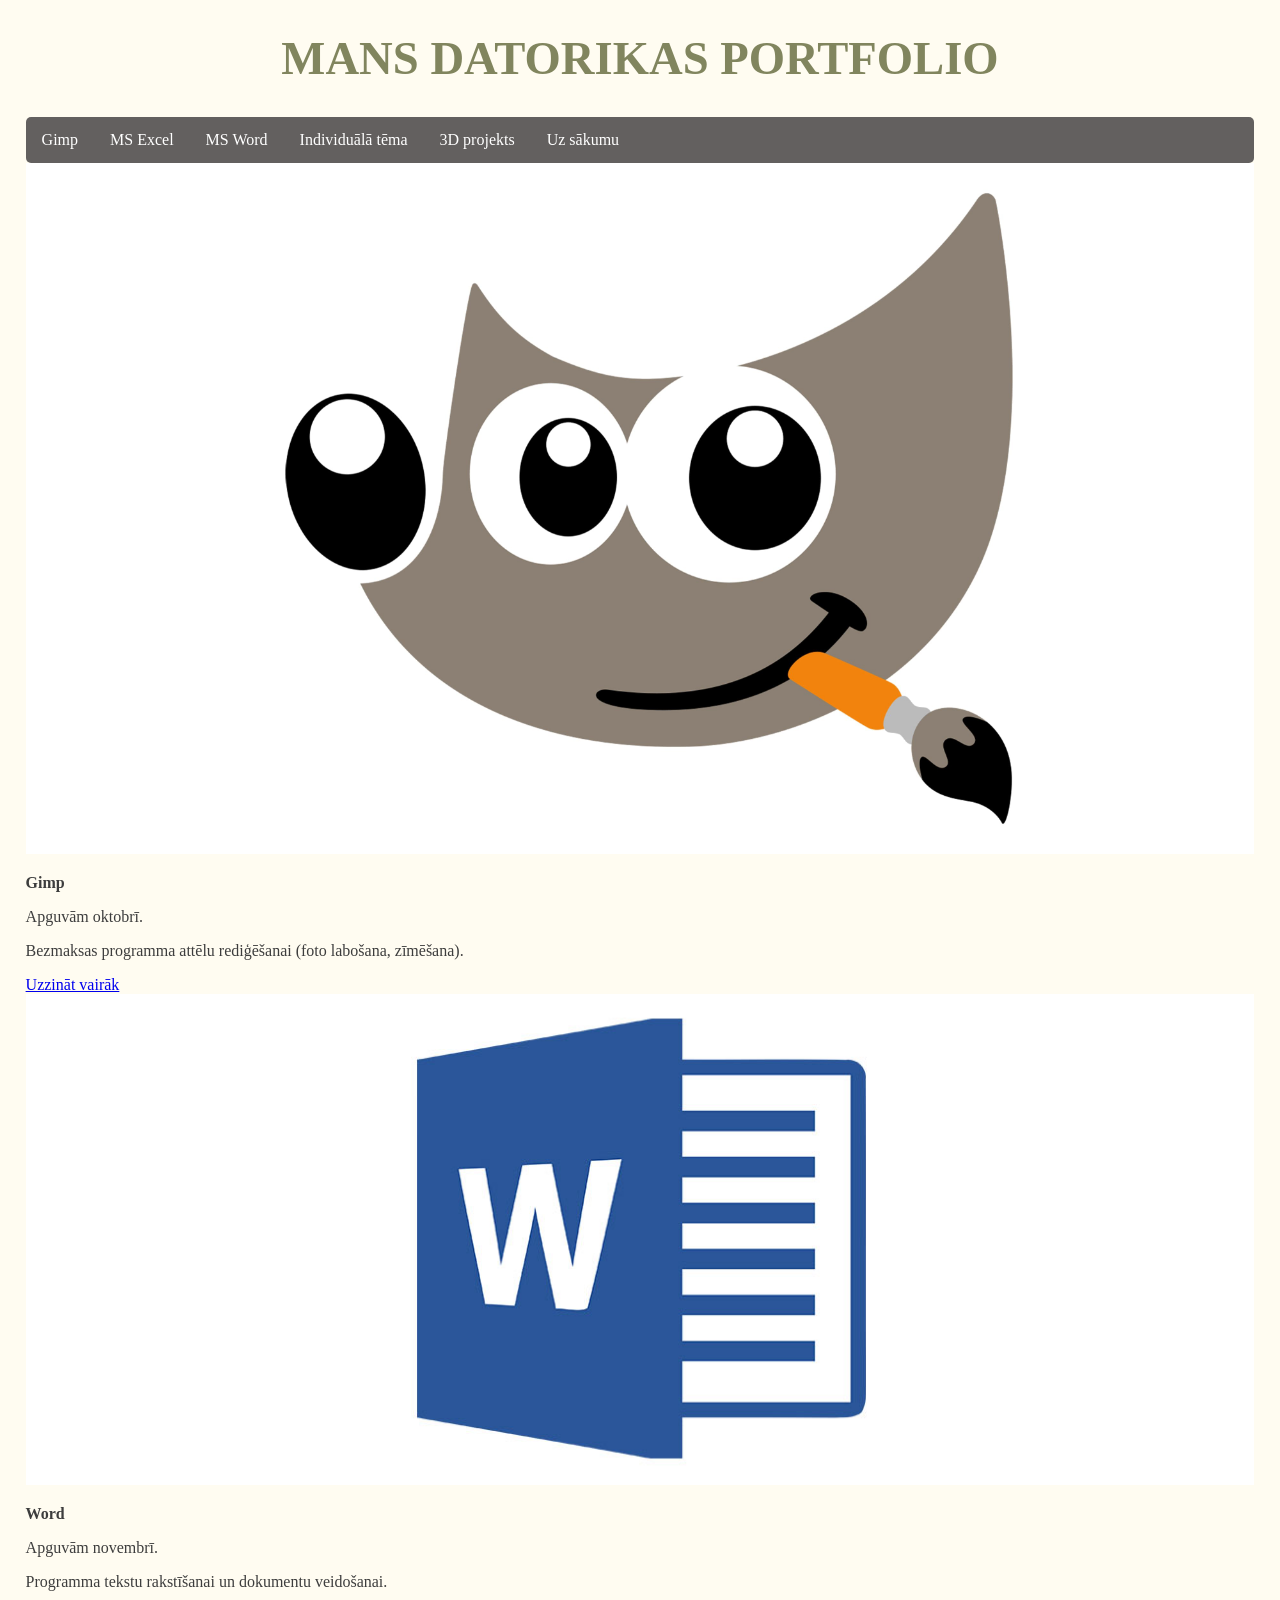
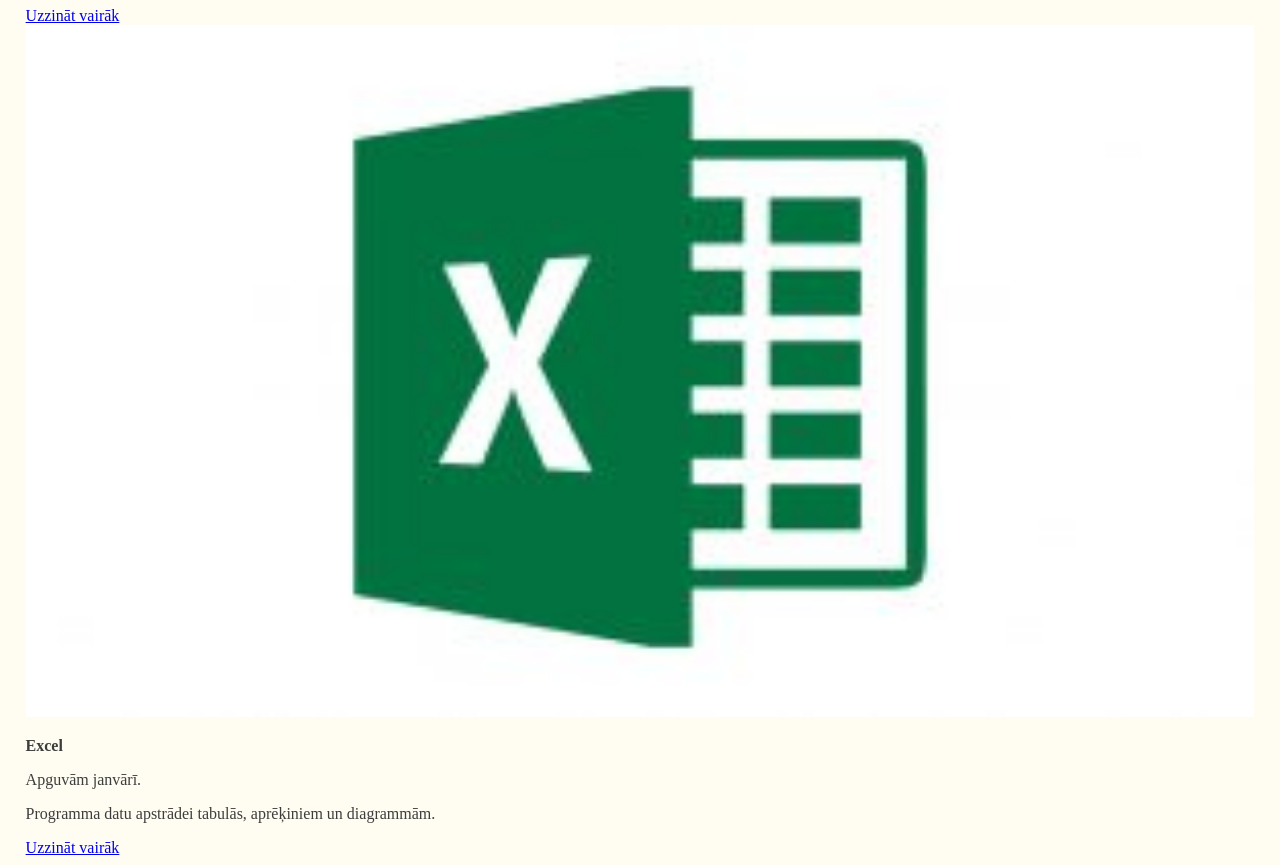
==== index.html @ 17dadc5f "izdaru commit darbību" ====
<!DOCTYPE html>
<html>

<head>
  <meta charset="utf-8">
   <meta name="viewport" content="width=device-width, initial-scale=1.0">
  <title>Portfolio</title>
  <link href="CSS/css.css" rel="stylesheet" type="text/css" />
    <link rel="stylesheet" href="https://www.w3schools.com/w3css/5/w3.css">
  <link rel="stylesheet" href="https://fonts.googleapis.com/css?family=Lato">
  <link rel="stylesheet" href="https://cdnjs.cloudflare.com/ajax/libs/font-awesome/4.7.0/css/font-awesome.min.css">
  <style>h1 {
  font-size: 35pt;
  font-family: Georgia, serif;
  color: #81855E; /*teksta krāsa*/
  text-align: center;
}
  body {
  background-color:#fffcf1; /*fona krāsa*/
  margin-left: 2%;
  margin-right: 2%;
}
  </style>
</head>

<body>
  <h1> MANS DATORIKAS PORTFOLIO</h1><!--Virsraksts-->
  
    <ul>
    <li class="dropdown"> <!--izveido navigāciju-->
      <a href="javascript:void(0)"> Gimp </a>
      <div class="dropdown-content">
        <a href="manipulacija.html">Attēlu manipulācija</a>
        <a href="baneris.html">Banera izveide</a>
      </div>
    </li>
    <li><a href="tresalapa.html"> MS Excel </a></li>
    <li><a href="word.html"> MS Word </a> </li>
  <li><a href="otralapa.html"> Individuālā tēma </a></li>
  <li><a href="3d.html"> 3D projekts </a></li>
  <li><a href="index.html"> Uz sākumu </a></li>
  </ul>
  
  
  
   <div class="w3-row-padding w3-padding-32" style="margin:8 -16px"> 
          <div class="w3-third w3-margin-bottom">
            <img src="images/gimp_1.jpg" alt="Gimp" style="width:100%" class="w3-hover-opacity">
            <div class="w3-container w3-white">
              <p><b>Gimp</b></p>
              <p class="w3-opacity">Apguvām oktobrī.</p>
              <p>Bezmaksas programma attēlu rediģēšanai (foto labošana, zīmēšana).</p>
              <a href="index.html" class="w3-button w3-black w3-margin-bottom">
                Uzzināt vairāk</a>
            </div>
          </div>
          <div class="w3-third w3-margin-bottom">
            <img src="images/word_5.jpg" alt="Word" style="width:100%" class="w3-hover-opacity">
            <div class="w3-container w3-white">
              <p><b>Word</b></p>
              <p class="w3-opacity">Apguvām novembrī.</p>
              <p>Programma tekstu rakstīšanai un dokumentu veidošanai.</p>
  
              <a href="index.html" class="w3-button w3-black w3-margin-bottom">
                Uzzināt vairāk</a>
            </div>
          </div>
       <div class="w3-third w3-margin-bottom">
         <img src="images/excel_5.jpg" alt="Word" style="width:100%" class="w3-hover-opacity">
            <div class="w3-container w3-white">
              <p><b>Excel</b></p>
              <p class="w3-opacity">Apguvām janvārī.</p>
              <p>Programma datu apstrādei tabulās, aprēķiniem un diagrammām.</p>
              <a href="index.html" class="w3-button w3-black w3-margin-bottom">
                Uzzināt vairāk</a>
            </div>
          </div>
        </div>
      </div>
    </div>

  

  
  
</body>
</html>
---- CSS/css.css ----
/*
Click nbfs://nbhost/SystemFileSystem/Templates/Licenses/license-default.txt to change this license
Click nbfs://nbhost/SystemFileSystem/Templates/ClientSide/css.css to edit this template
*/
/* 
    Created on : Feb 13, 2026, 11:50:27 AM
    Author     : enuke
*/

body {
  background-color:#fffcf1; /*fona krāsa*/
  margin-left: 2%;
  margin-right: 2%;
}

h1 {
  font-size: 35pt;
  font-family: Georgia, serif;
  color: #81855E; /*teksta krāsa*/
  text-align: center;
}

ul {
  list-style-type: none;
  margin: 0;
  padding: 0;
  overflow: hidden;
  background-color:#63605f; /*fona krāsa*/
border-radius: 5px;
}


li {
  float: left;
}

li a {
  display: inline-block;
  color: #ffffff;
  text-align: center;
  padding: 14px 16px;
  text-decoration: none;
}

li a:hover, .dropdown:hover{ /*hover nozīmē izmaiņas*/
  background-color:#4f4f4f;
}

li.dropdown {
  display: inline-block;
}

.dropdown-content {
  display: none;
  position: absolute;
  background-color: #f9f9f9;
  min-width: 160px;
  box-shadow: 0px 8px 16px 0px rgba(0,0,0,0.2);
  z-index: 1;
  border-radius: 10px;
}


.dropdown-content a {
  color: #6c584c;
  padding: 12px 16px;
  text-decoration: none;
  display: block;
  text-align: left;
}

.dropdown-content a:hover {
  background-color: #f1f1f1;
border-radius: 10px;
}

.dropdown:hover .dropdown-content {
  display: block;
}
p{
  color: #3d3d3d;
}
h2{
  color: #3d3d3d;
}
h3{
  color: #3d3d3d;
}
h4{
  color: #3d3d3d;
}
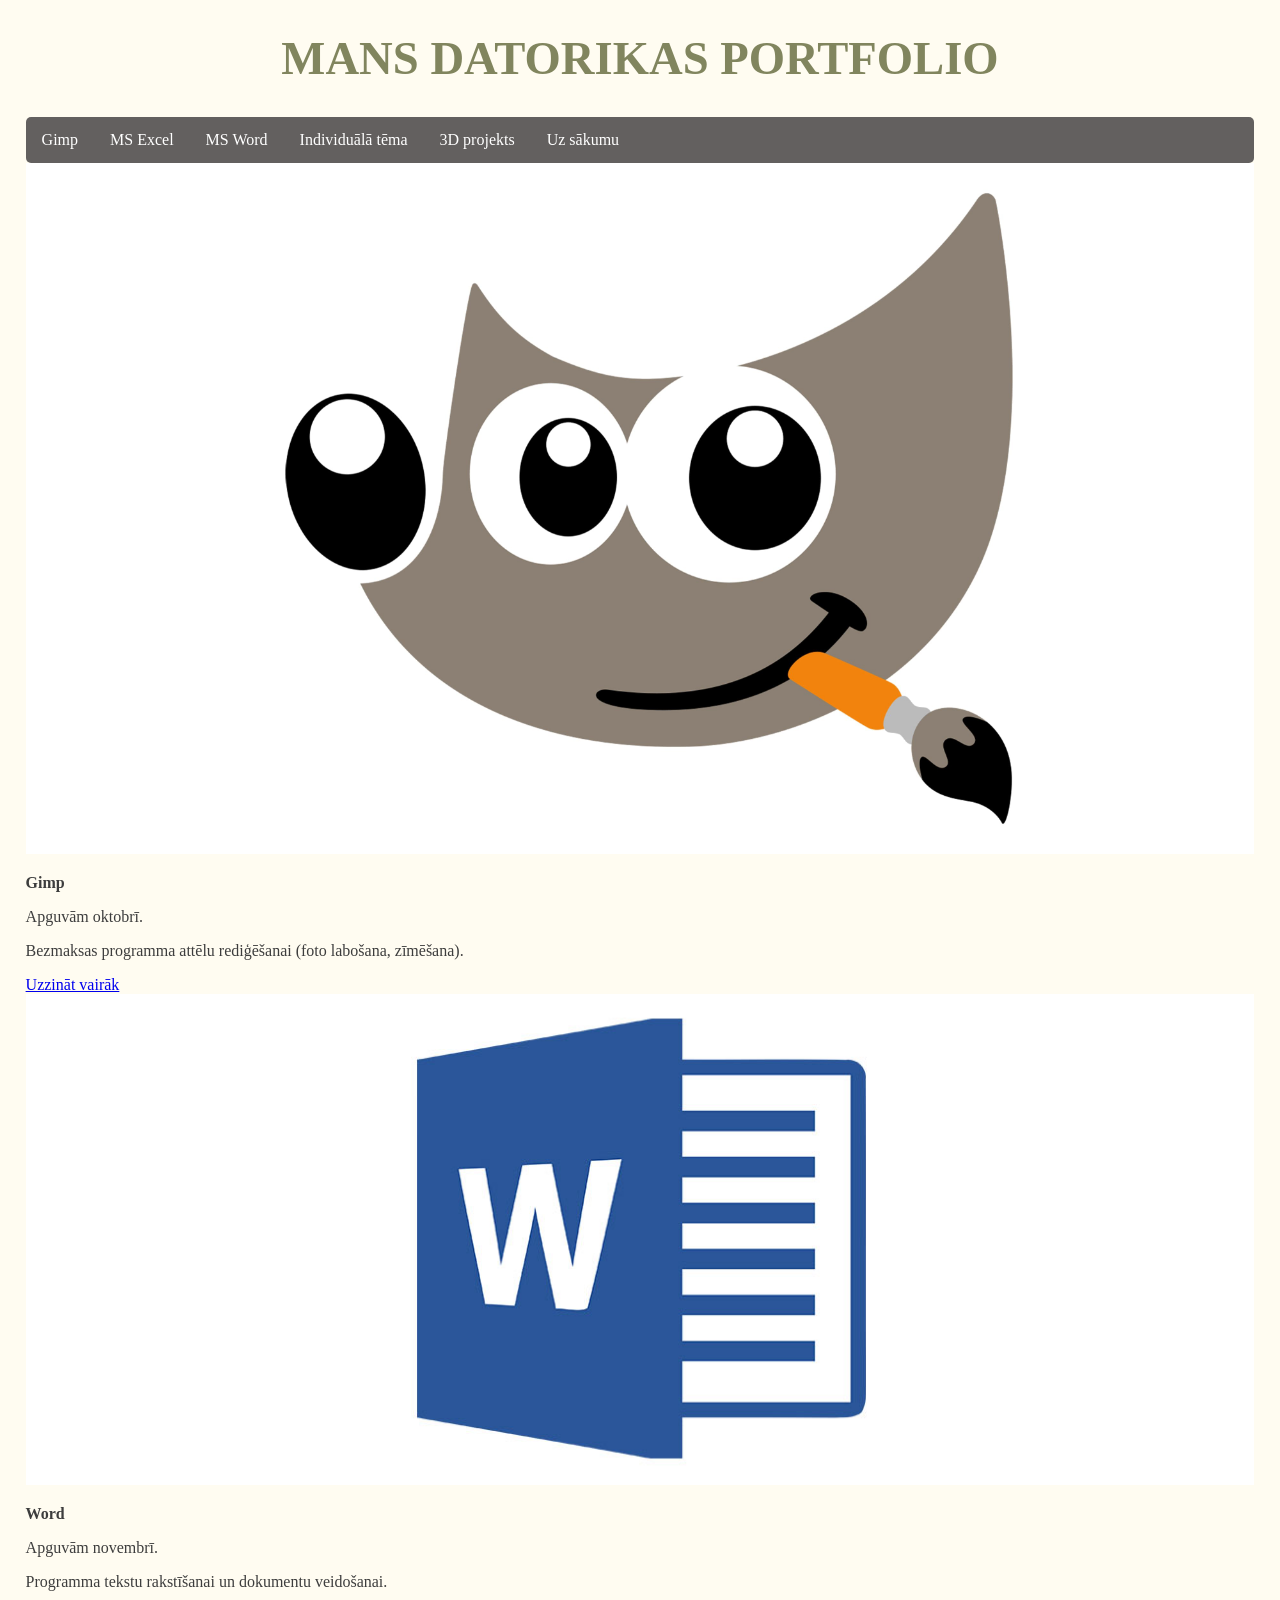
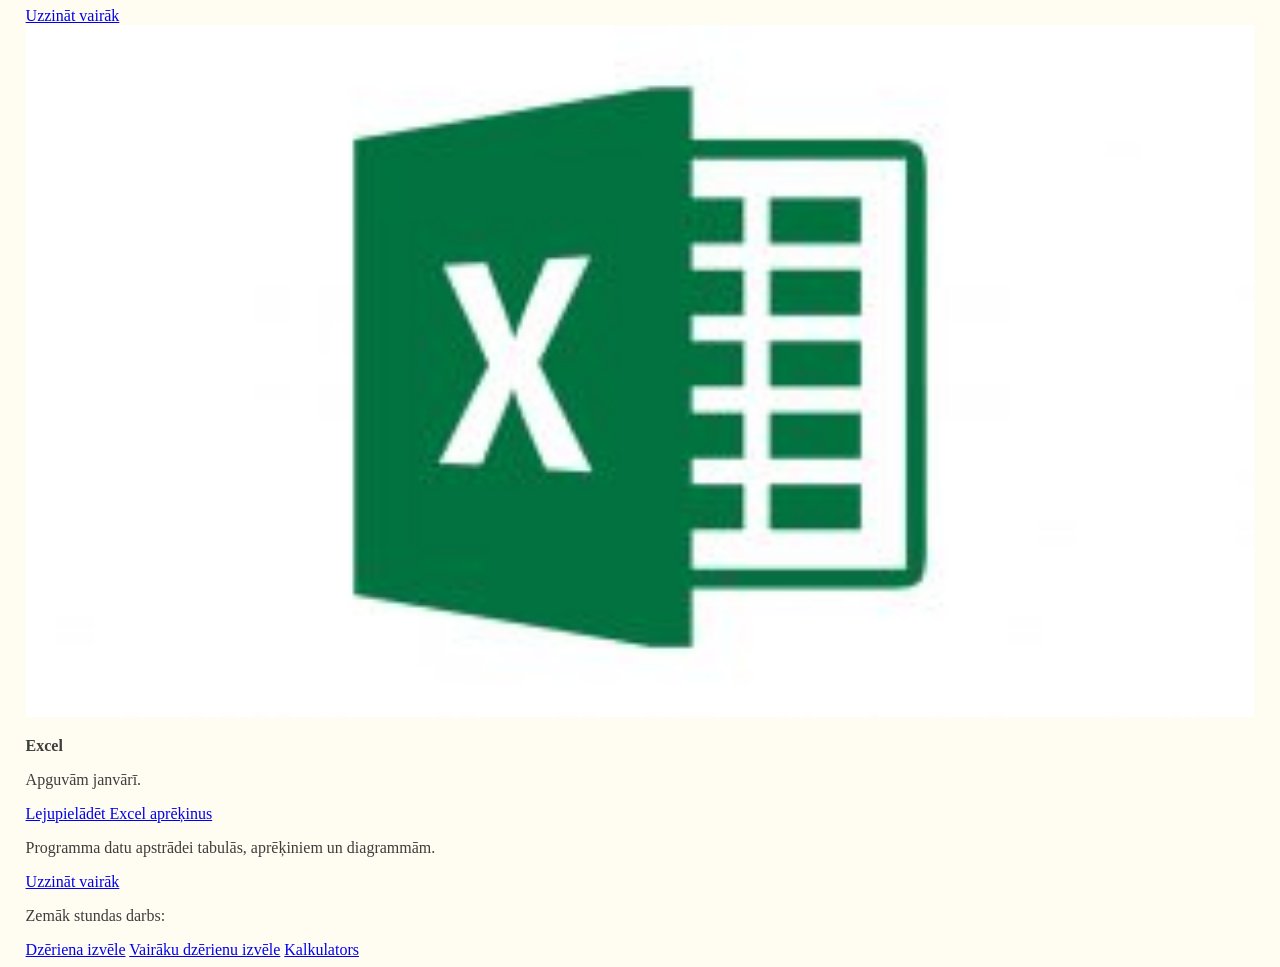
==== commit cf068d91: "izdaru commit darbību" ====
--- a/index.html
+++ b/index.html
@@ -50,7 +50,7 @@
               <p><b>Gimp</b></p>
               <p class="w3-opacity">Apguvām oktobrī.</p>
               <p>Bezmaksas programma attēlu rediģēšanai (foto labošana, zīmēšana).</p>
-              <a href="index.html" class="w3-button w3-black w3-margin-bottom">
+              <a href="manipulacija.html" class="w3-button w3-black w3-margin-bottom">
                 Uzzināt vairāk</a>
             </div>
           </div>
@@ -61,7 +61,7 @@
               <p class="w3-opacity">Apguvām novembrī.</p>
               <p>Programma tekstu rakstīšanai un dokumentu veidošanai.</p>
   
-              <a href="index.html" class="w3-button w3-black w3-margin-bottom">
+              <a href="word.html" class="w3-button w3-black w3-margin-bottom">
                 Uzzināt vairāk</a>
             </div>
           </div>
@@ -69,17 +69,24 @@
          <img src="images/excel_5.jpg" alt="Word" style="width:100%" class="w3-hover-opacity">
             <div class="w3-container w3-white">
               <p><b>Excel</b></p>
-              <p class="w3-opacity">Apguvām janvārī.</p>
+              <p class="w3-opacity">Apguvām janvārī.</p>  <a href="_kopija.xlsx" download> Lejupielādēt Excel aprēķinus</a>
               <p>Programma datu apstrādei tabulās, aprēķiniem un diagrammām.</p>
-              <a href="index.html" class="w3-button w3-black w3-margin-bottom">
+              <a href="_kopija.xlsx" class="w3-button w3-black w3-margin-bottom">
                 Uzzināt vairāk</a>
+      
             </div>
           </div>
         </div>
       </div>
     </div>
 
-  
+    <p>Zemāk stundas darbs:</p>
+    
+    <a href="dzer.html">Dzēriena izvēle</a> 
+    <a href="dzerdaudz.html">Vairāku dzērienu izvēle</a> 
+    <a href="forma.html">Kalkulators</a> 
+    
+
 
   
   
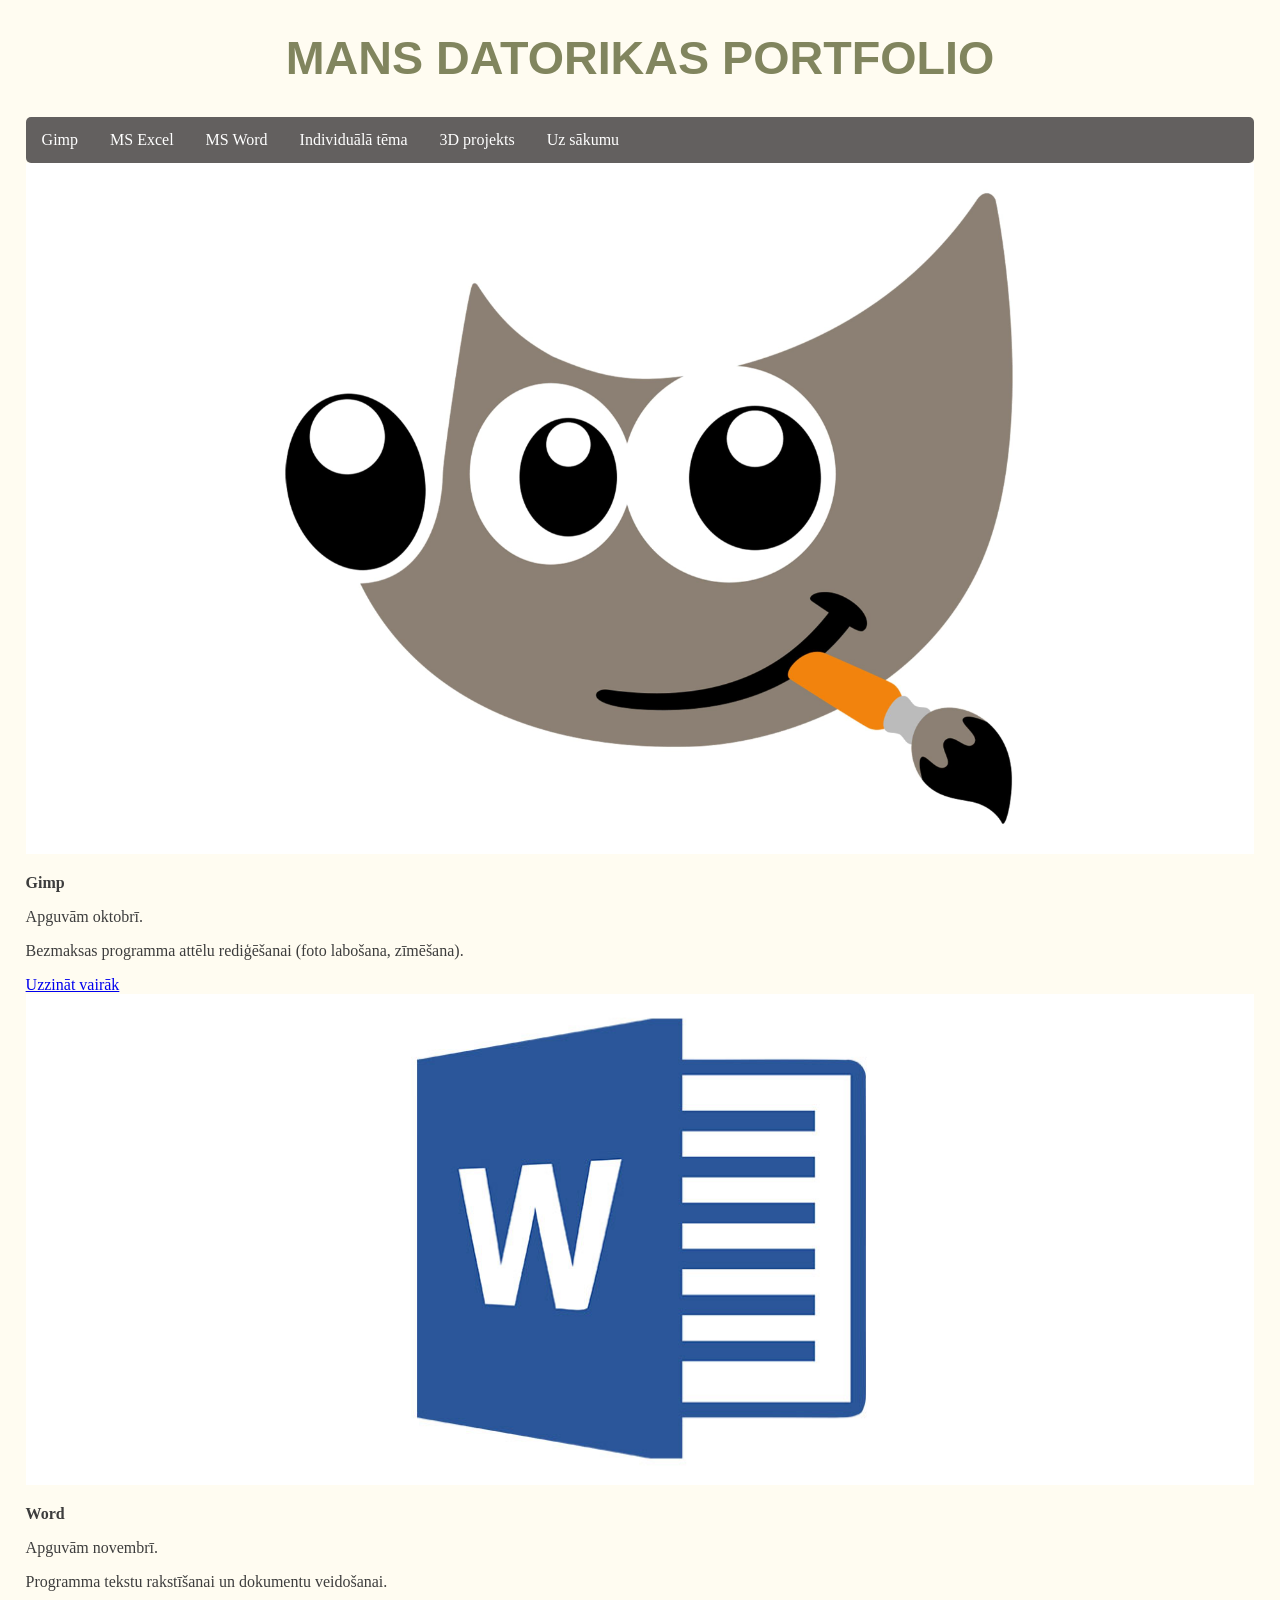
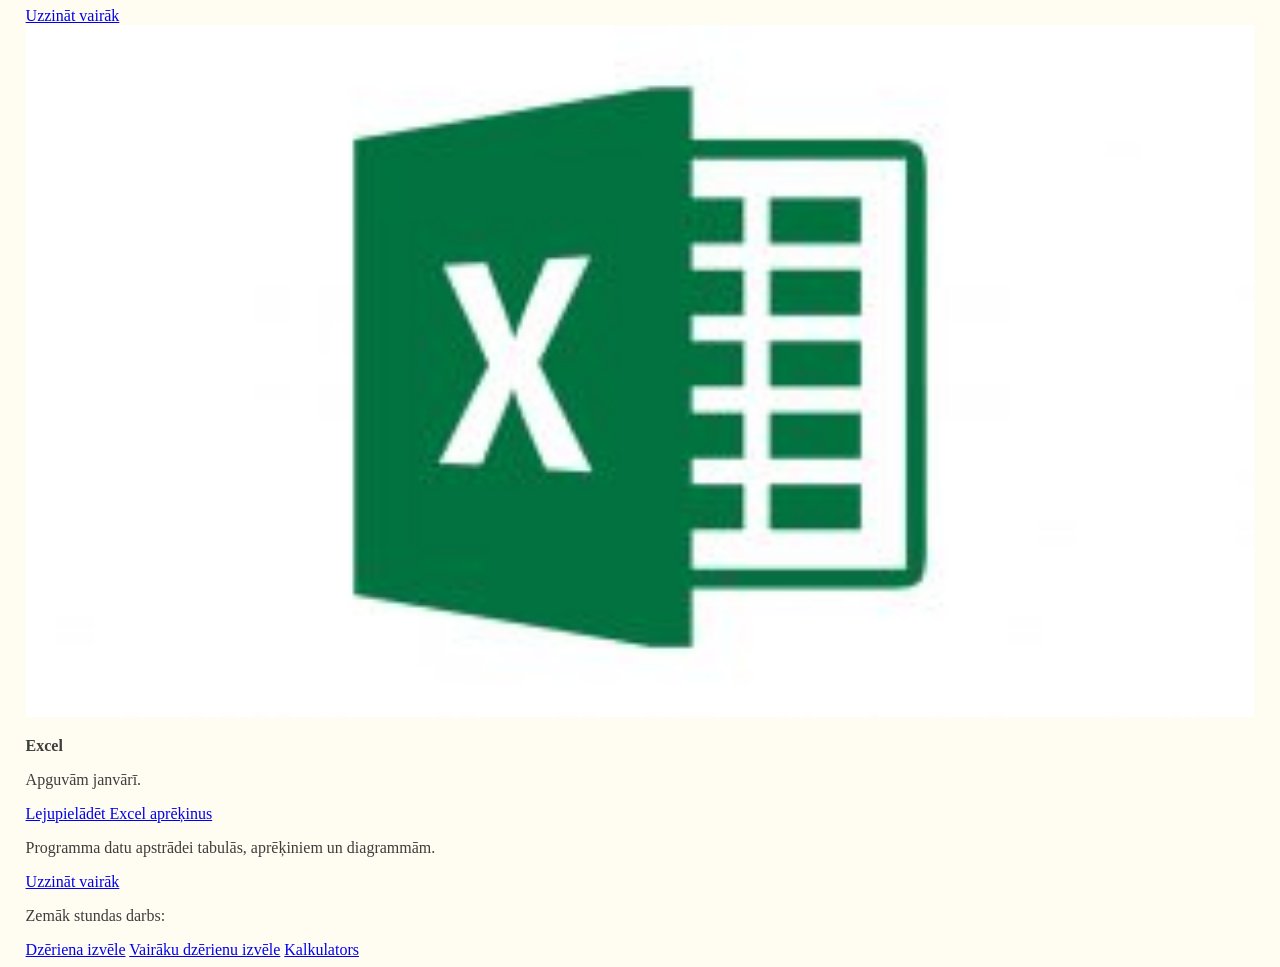
==== commit 53fba303: "izdaru commit" ====
--- a/index.html
+++ b/index.html
@@ -9,7 +9,9 @@
     <link rel="stylesheet" href="https://www.w3schools.com/w3css/5/w3.css">
   <link rel="stylesheet" href="https://fonts.googleapis.com/css?family=Lato">
   <link rel="stylesheet" href="https://cdnjs.cloudflare.com/ajax/libs/font-awesome/4.7.0/css/font-awesome.min.css">
-  <style>h1 {
+  <style>
+      
+      h1 {
   font-size: 35pt;
   font-family: Georgia, serif;
   color: #81855E; /*teksta krāsa*/
@@ -19,7 +21,9 @@
   background-color:#fffcf1; /*fona krāsa*/
   margin-left: 2%;
   margin-right: 2%;
+  
 }
+ h1,h2,h3,h4,h5,h6 {font-family: "Georgia", sans-serif}
   </style>
 </head>
 
@@ -69,7 +73,7 @@
          <img src="images/excel_5.jpg" alt="Word" style="width:100%" class="w3-hover-opacity">
             <div class="w3-container w3-white">
               <p><b>Excel</b></p>
-              <p class="w3-opacity">Apguvām janvārī.</p>  <a href="_kopija.xlsx" download> Lejupielādēt Excel aprēķinus</a>
+              <p class="w3-opacity">Apguvām janvārī.</p>  <a href="aprēķini.xlsx" download> Lejupielādēt Excel aprēķinus</a>
               <p>Programma datu apstrādei tabulās, aprēķiniem un diagrammām.</p>
               <a href="_kopija.xlsx" class="w3-button w3-black w3-margin-bottom">
                 Uzzināt vairāk</a>
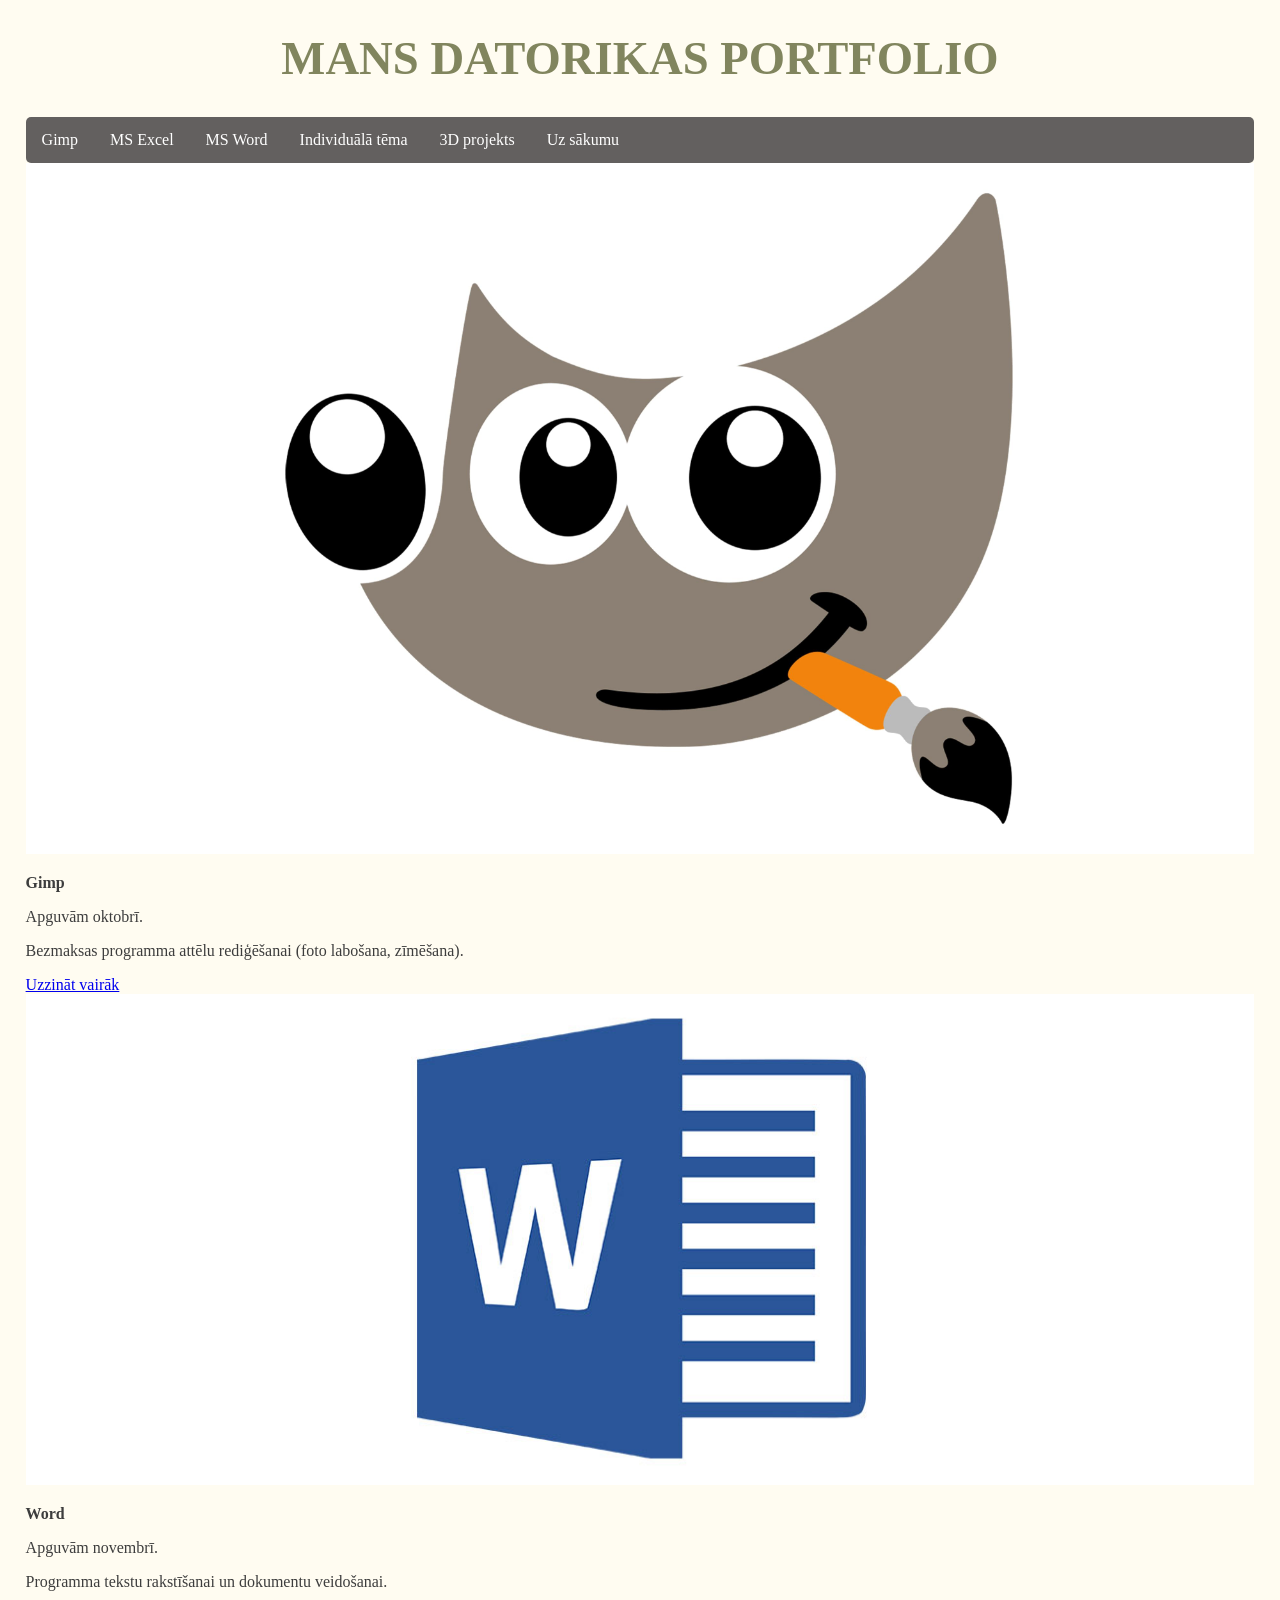
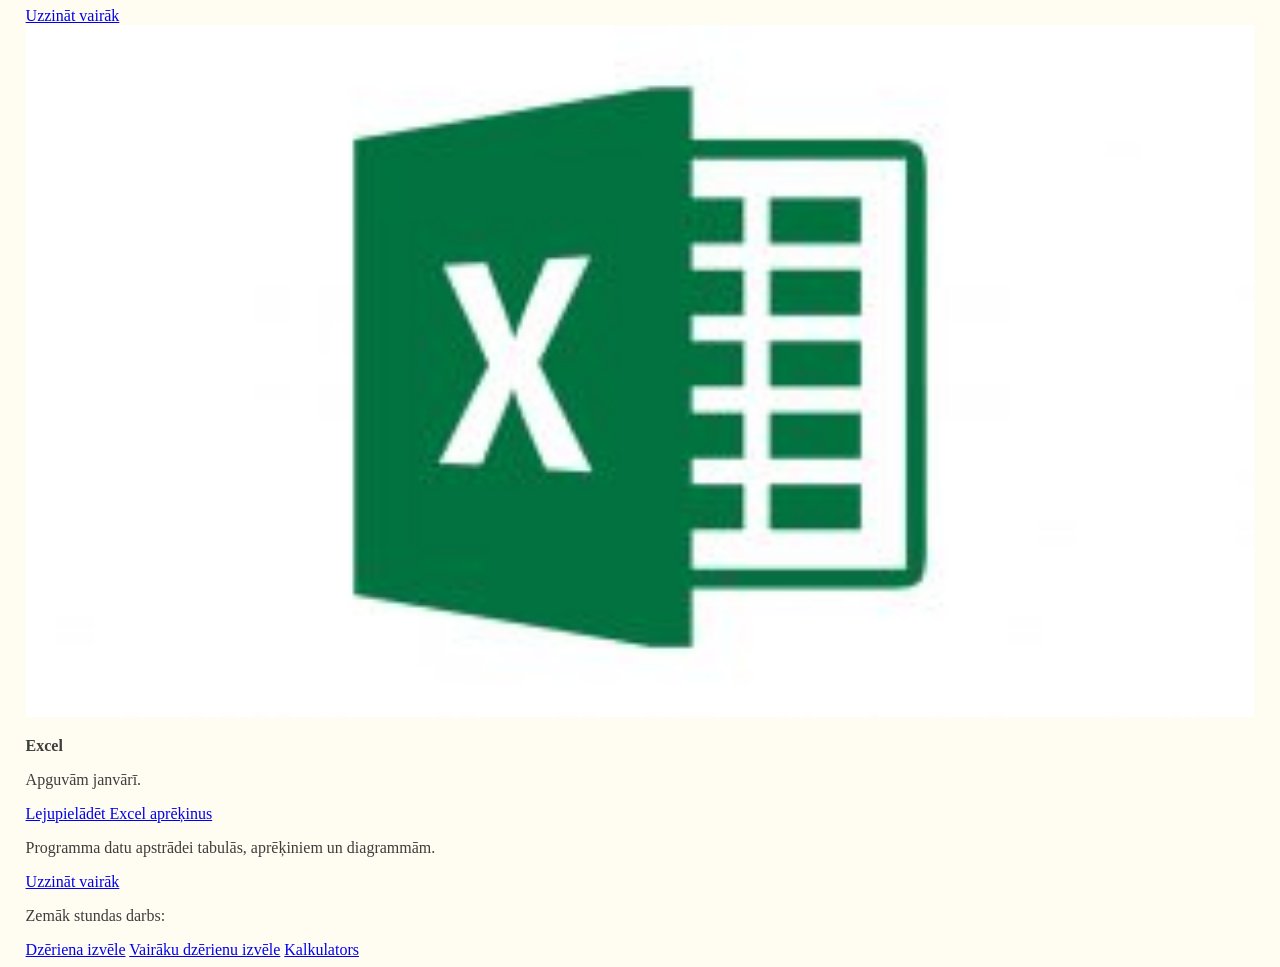
==== commit 73463c3f: "Update index.html" ====
--- a/index.html
+++ b/index.html
@@ -7,24 +7,8 @@
   <title>Portfolio</title>
   <link href="CSS/css.css" rel="stylesheet" type="text/css" />
     <link rel="stylesheet" href="https://www.w3schools.com/w3css/5/w3.css">
-  <link rel="stylesheet" href="https://fonts.googleapis.com/css?family=Lato">
   <link rel="stylesheet" href="https://cdnjs.cloudflare.com/ajax/libs/font-awesome/4.7.0/css/font-awesome.min.css">
-  <style>
-      
-      h1 {
-  font-size: 35pt;
-  font-family: Georgia, serif;
-  color: #81855E; /*teksta krāsa*/
-  text-align: center;
-}
-  body {
-  background-color:#fffcf1; /*fona krāsa*/
-  margin-left: 2%;
-  margin-right: 2%;
-  
-}
- h1,h2,h3,h4,h5,h6 {font-family: "Georgia", sans-serif}
-  </style>
+ 
 </head>
 
 <body>
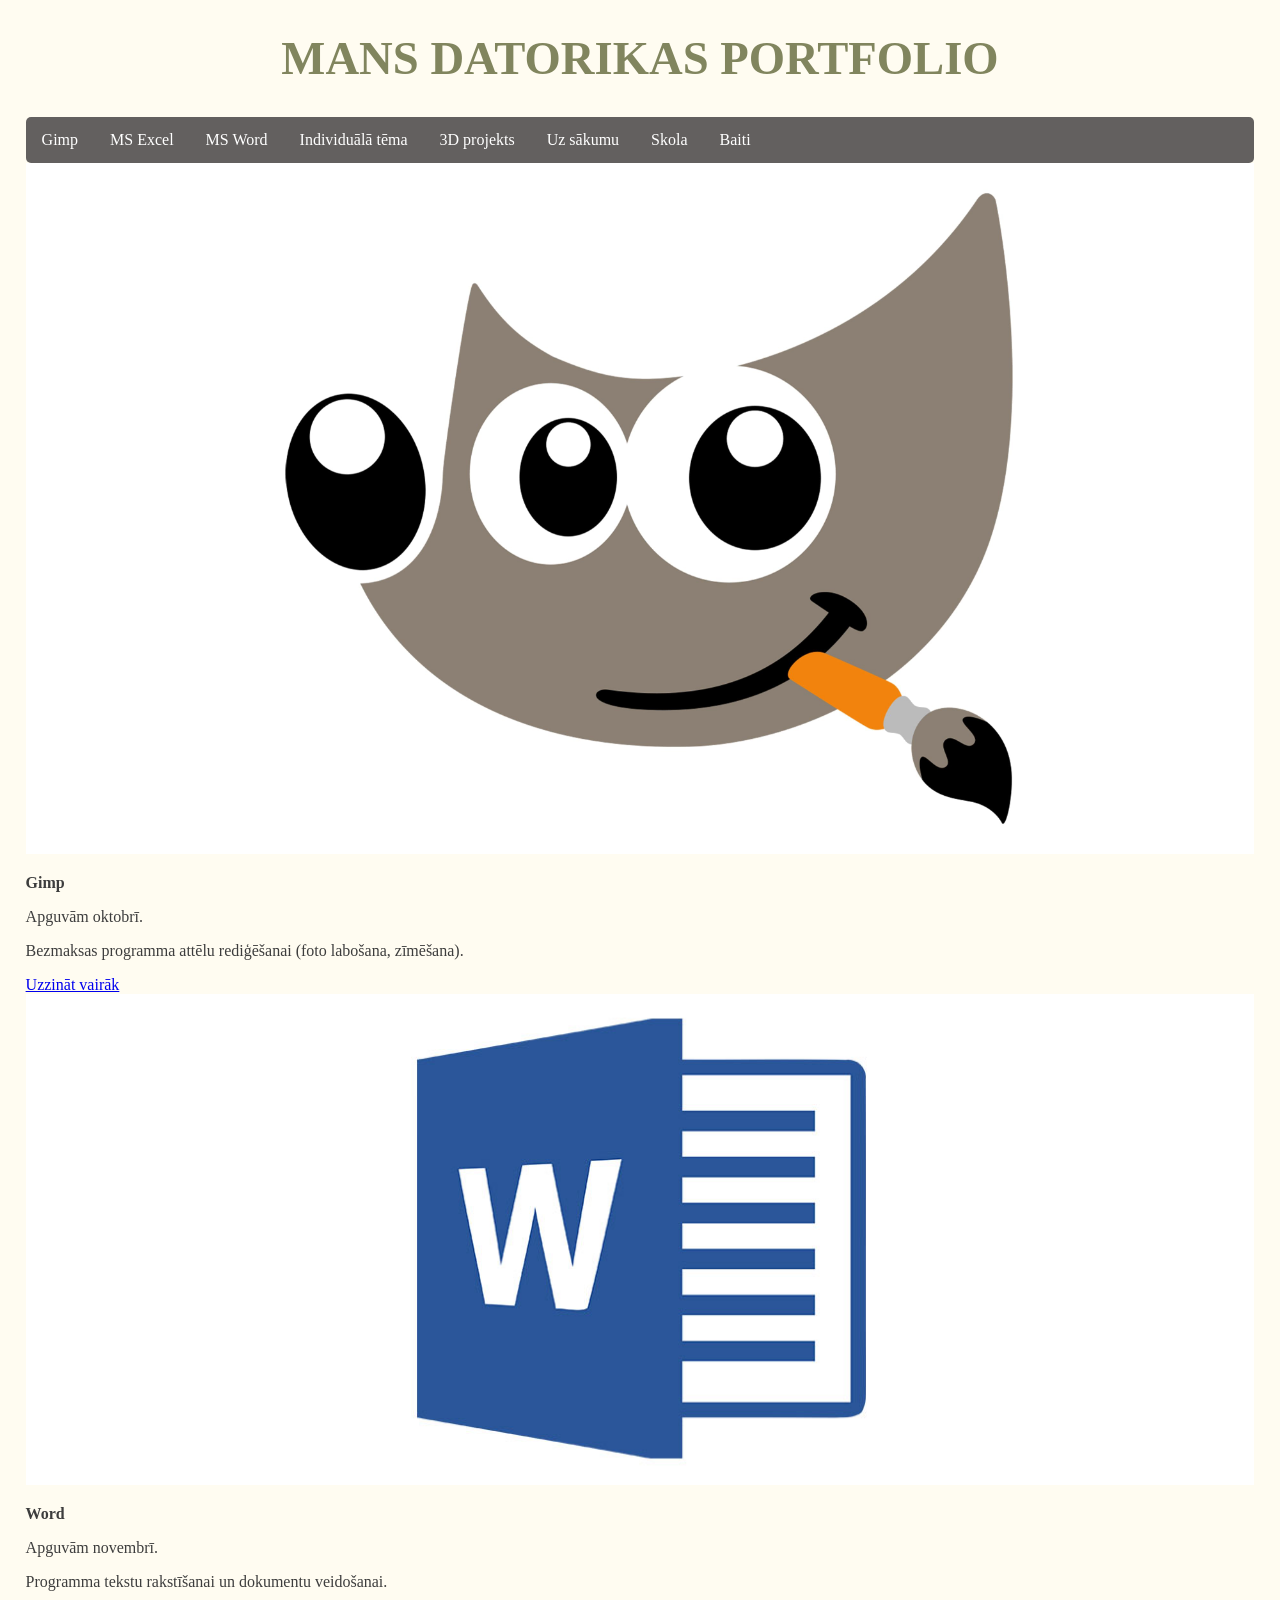
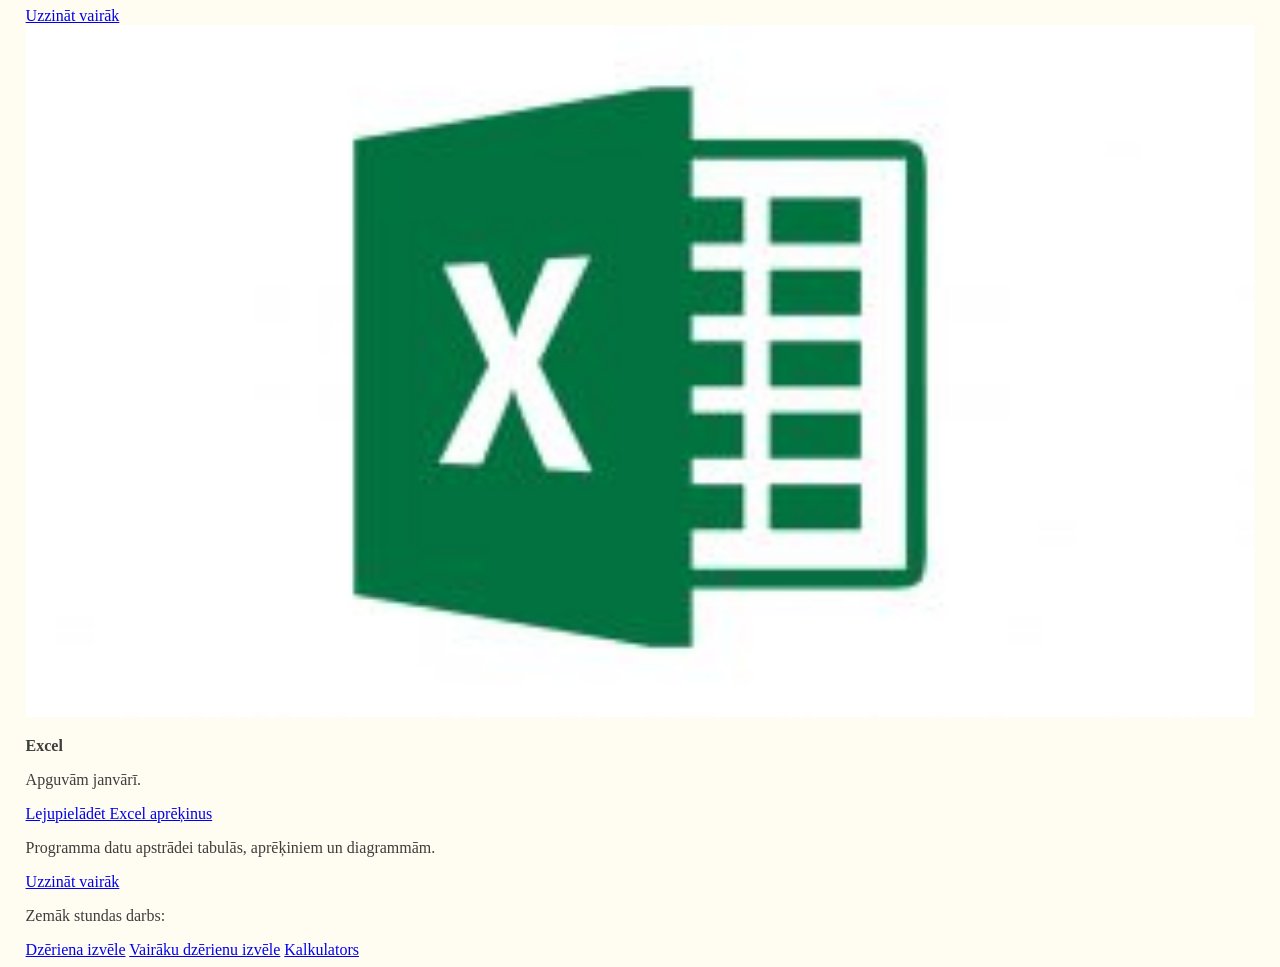
==== commit 2807e248: "izdaru commit" ====
--- a/index.html
+++ b/index.html
@@ -5,10 +5,16 @@
   <meta charset="utf-8">
    <meta name="viewport" content="width=device-width, initial-scale=1.0">
   <title>Portfolio</title>
-  <link href="CSS/css.css" rel="stylesheet" type="text/css" />
+  <link href="CSS/css.css" rel="stylesheet" type="text/css" >
     <link rel="stylesheet" href="https://www.w3schools.com/w3css/5/w3.css">
   <link rel="stylesheet" href="https://cdnjs.cloudflare.com/ajax/libs/font-awesome/4.7.0/css/font-awesome.min.css">
- 
+ <style>
+body {
+  background-color:#fffcf1; /*fona krāsa*/
+  margin-left: 2%;
+  margin-right: 2%;
+}   
+ </style>
 </head>
 
 <body>
@@ -27,6 +33,8 @@
   <li><a href="otralapa.html"> Individuālā tēma </a></li>
   <li><a href="3d.html"> 3D projekts </a></li>
   <li><a href="index.html"> Uz sākumu </a></li>
+  <li><a href="skola.html"> Skola </a></li>
+  <li><a href="baiti.html"> Baiti</a></li>
   </ul>
   
   
@@ -59,7 +67,7 @@
               <p><b>Excel</b></p>
               <p class="w3-opacity">Apguvām janvārī.</p>  <a href="aprēķini.xlsx" download> Lejupielādēt Excel aprēķinus</a>
               <p>Programma datu apstrādei tabulās, aprēķiniem un diagrammām.</p>
-              <a href="_kopija.xlsx" class="w3-button w3-black w3-margin-bottom">
+              <a href="tresalapa.html" class="w3-button w3-black w3-margin-bottom">
                 Uzzināt vairāk</a>
       
             </div>
--- a/CSS/css.css
+++ b/CSS/css.css
@@ -88,4 +88,13 @@
 }
 h4{
   color: #3d3d3d;
-}+}
+
+.melns-links{
+  color: #3d3d3d;
+}
+.melns-links:visited{
+  color: #3d3d3d;
+}
+
+
